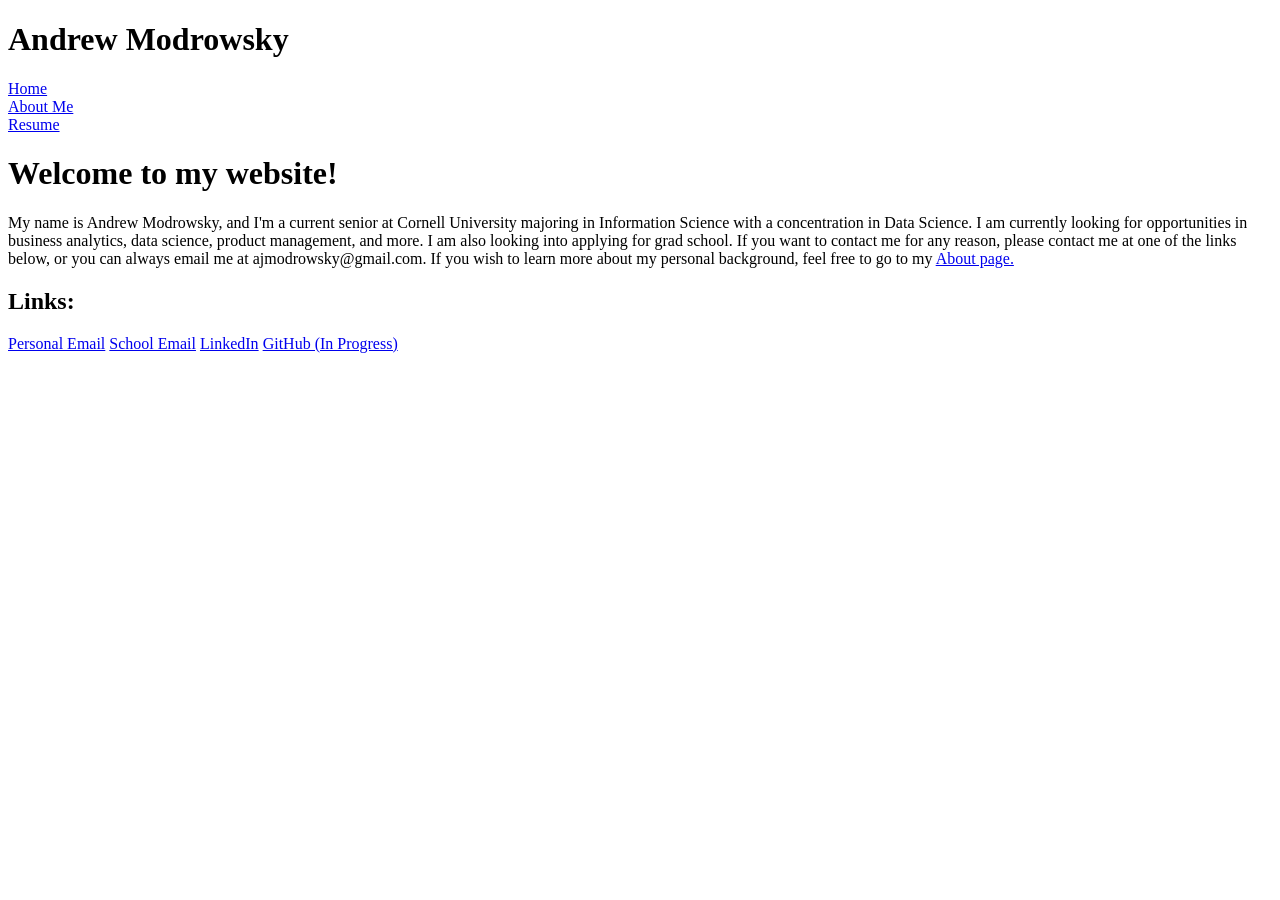
==== index.html @ b5ddab0b "Update index.html" ====
<!DOCTYPE html>
<html lang="en">

<head>
<meta charset="UTF-8" />
<meta name="viewport" content="width=device-width, initial-scale=1" />

<title>Andrew Modrowsky's Webpage</title>
<link rel="stylesheet" type="text/css" href="styles/site.css" />
</head>

<body>
    <h1 class="title"><strong>Andrew Modrowsky</strong></h1>
    <nav>
      <div class="page home">
        <a href="index.html">Home</a>
      </div>
      <div class="page about">
        <a href="about.html">About Me</a>
      </div>
      <div class="page contact">
        <a href="Modrowsky_Andrew_Resume_Research.pdf">Resume</a>
      </div>
    </nav>
<h1> Welcome to my website!</h1>
<p>My name is Andrew Modrowsky, and I'm a current senior at Cornell University majoring in Information Science with a concentration in Data Science. I am currently looking for opportunities in business analytics, data science, product management, and more. I am also looking into applying for grad school. If you want to contact me for any reason, please contact me at one of the links below, or you can always email me at ajmodrowsky@gmail.com. If you wish to learn more about my personal background, feel free to go to my <a href="about.html">About page.</a> 

<h2>Links:</h2>
<div class="links-container">
  <a href="mailto:ajmodrowsky@gmail.com">Personal Email</a>
  <a href="mailto:ajm464@cornell.edu">School Email</a>
  <a href="https://www.linkedin.com/in/andrew-modrowsky/">LinkedIn</a>
  <a href="https://github.com/ajmodrow">GitHub (In Progress)</a>
</div>
</body>


</html>
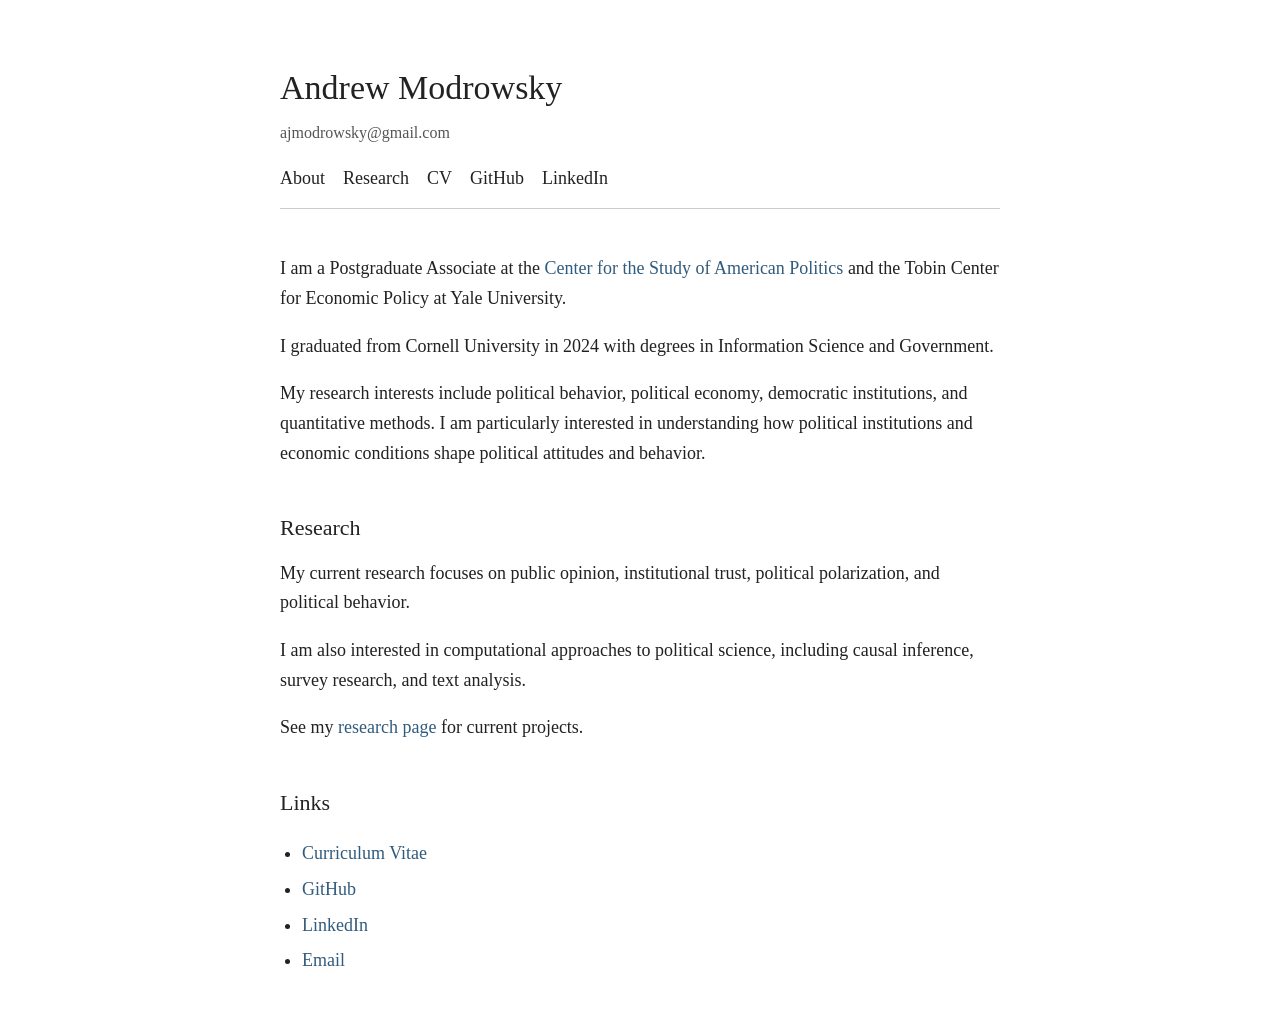
==== commit 09bf7631: "new changes" ====
--- a/index.html
+++ b/index.html
@@ -2,37 +2,97 @@
 <html lang="en">
 
 <head>
-<meta charset="UTF-8" />
-<meta name="viewport" content="width=device-width, initial-scale=1" />
+  <meta charset="UTF-8">
+  <meta name="viewport" content="width=device-width, initial-scale=1">
 
-<title>Andrew Modrowsky's Webpage</title>
-<link rel="stylesheet" type="text/css" href="styles/site.css" />
+  <title>Andrew Modrowsky</title>
+
+  <link rel="stylesheet" href="styles/site.css">
 </head>
 
 <body>
-    <h1 class="title"><strong>Andrew Modrowsky</strong></h1>
+
+  <header>
+    <h1>Andrew Modrowsky</h1>
+
+    <p class="contact">
+      ajmodrowsky@gmail.com
+    </p>
+
     <nav>
-      <div class="page home">
-        <a href="index.html">Home</a>
-      </div>
-      <div class="page about">
-        <a href="about.html">About Me</a>
-      </div>
-      <div class="page contact">
-        <a href="Modrowsky_Andrew_Resume_Research.pdf">Resume</a>
-      </div>
+      <a href="index.html">About</a>
+      <a href="research.html">Research</a>
+      <a href="Modrowsky_CV_Sep_26.pdf">CV</a>
+      <a href="https://github.com/ajmodrow">GitHub</a>
+      <a href="https://www.linkedin.com/in/andrew-modrowsky/">LinkedIn</a>
     </nav>
-<h1> Welcome to my website!</h1>
-<p>My name is Andrew Modrowsky, and I'm a current senior at Cornell University majoring in Information Science with a concentration in Data Science. I am currently looking for opportunities in business analytics, data science, product management, and more. I am also looking into applying for grad school. If you want to contact me for any reason, please contact me at one of the links below, or you can always email me at ajmodrowsky@gmail.com. If you wish to learn more about my personal background, feel free to go to my <a href="about.html">About page.</a> 
+  </header>
 
-<h2>Links:</h2>
-<div class="links-container">
-  <a href="mailto:ajmodrowsky@gmail.com">Personal Email</a>
-  <a href="mailto:ajm464@cornell.edu">School Email</a>
-  <a href="https://www.linkedin.com/in/andrew-modrowsky/">LinkedIn</a>
-  <a href="https://github.com/ajmodrow">GitHub (In Progress)</a>
-</div>
-</body>
+  <main>
+
+    <section>
+      <p>
+        I am a Postgraduate Associate at the
+        <a href="https://csap.yale.edu/">Center for the Study of American Politics</a>
+        and the Tobin Center for Economic Policy at Yale University.
+      </p>
+
+      <p>
+        I graduated from Cornell University in 2024 with degrees in
+        Information Science and Government.
+      </p>
+
+      <p>
+        My research interests include political behavior, political economy,
+        democratic institutions, and quantitative methods. I am particularly
+        interested in understanding how political institutions and economic
+        conditions shape political attitudes and behavior.
+      </p>
+    </section>
 
 
+    <section>
+      <h2>Research</h2>
+
+      <p>
+        My current research focuses on public opinion, institutional trust,
+        political polarization, and political behavior.
+      </p>
+
+      <p>
+        I am also interested in computational approaches to political science,
+        including causal inference, survey research, and text analysis.
+      </p>
+
+      <p>
+        See my <a href="research.html">research page</a> for current projects.
+      </p>
+    </section>
+
+
+    <section>
+      <h2>Links</h2>
+
+      <ul>
+        <li>
+          <a href="Modrowsky_CV_Sep_26.pdf">Curriculum Vitae</a>
+        </li>
+
+        <li>
+          <a href="https://github.com/ajmodrow">GitHub</a>
+        </li>
+
+        <li>
+          <a href="https://www.linkedin.com/in/andrew-modrowsky/">LinkedIn</a>
+        </li>
+
+        <li>
+          <a href="mailto:ajmodrowsky@gmail.com">Email</a>
+        </li>
+      </ul>
+    </section>
+
+  </main>
+
+</body>
 </html>
--- a/styles/site.css
+++ b/styles/site.css
@@ -0,0 +1,129 @@
+html {
+  background: #ffffff;
+}
+
+body {
+  max-width: 720px;
+  margin: 60px auto;
+  padding: 0 30px;
+
+  font-family: Georgia, "Times New Roman", serif;
+  font-size: 18px;
+  line-height: 1.65;
+
+  color: #222;
+}
+
+
+/* Header */
+
+header {
+  margin-bottom: 45px;
+}
+
+h1 {
+  font-size: 34px;
+  font-weight: normal;
+  margin: 0 0 4px 0;
+}
+
+.contact {
+  margin: 0 0 18px 0;
+  color: #555;
+  font-size: 16px;
+}
+
+
+/* Navigation */
+
+nav {
+  display: flex;
+  flex-wrap: wrap;
+  gap: 18px;
+
+  padding-bottom: 14px;
+  border-bottom: 1px solid #ccc;
+}
+
+nav a {
+  color: #222;
+  text-decoration: none;
+}
+
+nav a:hover {
+  text-decoration: underline;
+}
+
+
+/* Main content */
+
+main {
+  margin-top: 35px;
+}
+
+section {
+  margin-bottom: 42px;
+}
+
+h2 {
+  font-size: 22px;
+  font-weight: normal;
+
+  margin-top: 35px;
+  margin-bottom: 12px;
+}
+
+p {
+  margin: 0 0 18px 0;
+}
+
+
+/* Links */
+
+a {
+  color: #315b7d;
+  text-decoration: none;
+}
+
+a:hover {
+  text-decoration: underline;
+}
+
+
+/* Lists */
+
+ul {
+  padding-left: 22px;
+}
+
+li {
+  margin-bottom: 6px;
+}
+
+
+/* Images */
+
+img {
+  max-width: 100%;
+  height: auto;
+}
+
+
+/* Mobile */
+
+@media (max-width: 600px) {
+
+  body {
+    margin: 30px auto;
+    padding: 0 20px;
+    font-size: 17px;
+  }
+
+  h1 {
+    font-size: 29px;
+  }
+
+  nav {
+    gap: 12px;
+  }
+}
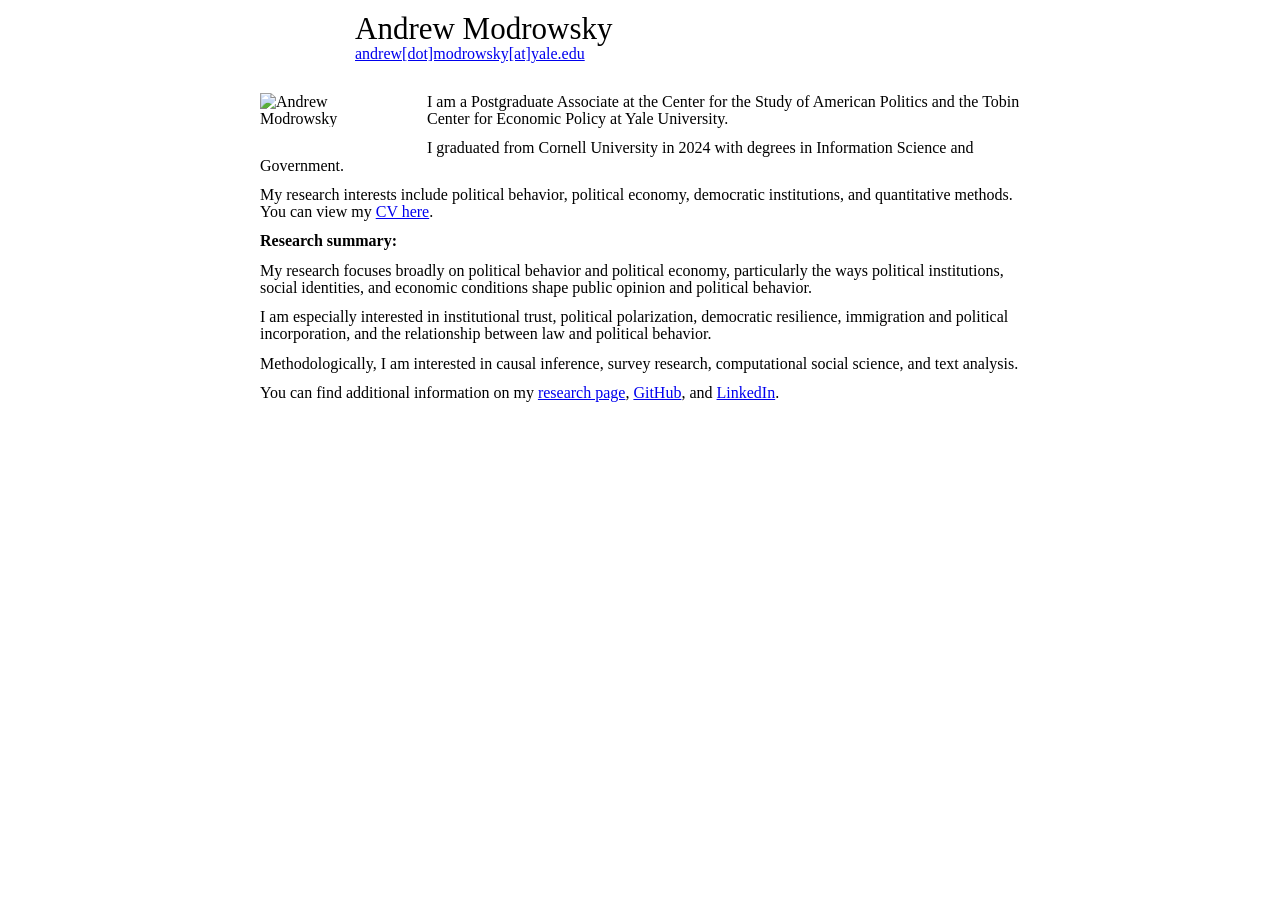
==== commit 18de5c1a: "commit new changes and style" ====
--- a/index.html
+++ b/index.html
@@ -6,91 +6,63 @@
   <meta name="viewport" content="width=device-width, initial-scale=1">
 
   <title>Andrew Modrowsky</title>
-
   <link rel="stylesheet" href="styles/site.css">
 </head>
 
 <body>
 
-  <header>
+  <div class="header">
     <h1>Andrew Modrowsky</h1>
-
-    <p class="contact">
-      ajmodrowsky@gmail.com
+    <p>
+      <a>andrew[dot]modrowsky[at]yale.edu</a>
     </p>
-
-    <nav>
-      <a href="index.html">About</a>
-      <a href="research.html">Research</a>
-      <a href="Modrowsky_CV_Sep_26.pdf">CV</a>
-      <a href="https://github.com/ajmodrow">GitHub</a>
-      <a href="https://www.linkedin.com/in/andrew-modrowsky/">LinkedIn</a>
-    </nav>
-  </header>
+  </div>
 
   <main>
 
-    <section>
-      <p>
-        I am a Postgraduate Associate at the
-        <a href="https://csap.yale.edu/">Center for the Study of American Politics</a>
-        and the Tobin Center for Economic Policy at Yale University.
-      </p>
+    <img src="SAM_0207.jpg" alt="Andrew Modrowsky" class="profile-photo">
 
-      <p>
-        I graduated from Cornell University in 2024 with degrees in
-        Information Science and Government.
-      </p>
+    <p>
+      I am a Postgraduate Associate at the Center for the Study of American Politics
+      and the Tobin Center for Economic Policy at Yale University.
+    </p>
 
-      <p>
-        My research interests include political behavior, political economy,
-        democratic institutions, and quantitative methods. I am particularly
-        interested in understanding how political institutions and economic
-        conditions shape political attitudes and behavior.
-      </p>
-    </section>
+    <p>
+      I graduated from Cornell University in 2024 with degrees in Information Science
+      and Government.
+    </p>
 
+    <p>
+      My research interests include political behavior, political economy,
+      democratic institutions, and quantitative methods.
+      You can view my <a href="Modrowsky_CV_Sep_26.pdf">CV here</a>.
+    </p>
 
-    <section>
-      <h2>Research</h2>
+    <p><strong>Research summary:</strong></p>
 
-      <p>
-        My current research focuses on public opinion, institutional trust,
-        political polarization, and political behavior.
-      </p>
+    <p>
+      My research focuses broadly on political behavior and political economy,
+      particularly the ways political institutions, social identities, and economic
+      conditions shape public opinion and political behavior.
+    </p>
 
-      <p>
-        I am also interested in computational approaches to political science,
-        including causal inference, survey research, and text analysis.
-      </p>
+    <p>
+      I am especially interested in institutional trust, political polarization,
+      democratic resilience, immigration and political incorporation, and the
+      relationship between law and political behavior.
+    </p>
 
-      <p>
-        See my <a href="research.html">research page</a> for current projects.
-      </p>
-    </section>
+    <p>
+      Methodologically, I am interested in causal inference, survey research,
+      computational social science, and text analysis.
+    </p>
 
-
-    <section>
-      <h2>Links</h2>
-
-      <ul>
-        <li>
-          <a href="Modrowsky_CV_Sep_26.pdf">Curriculum Vitae</a>
-        </li>
-
-        <li>
-          <a href="https://github.com/ajmodrow">GitHub</a>
-        </li>
-
-        <li>
-          <a href="https://www.linkedin.com/in/andrew-modrowsky/">LinkedIn</a>
-        </li>
-
-        <li>
-          <a href="mailto:ajmodrowsky@gmail.com">Email</a>
-        </li>
-      </ul>
-    </section>
+    <p>
+      You can find additional information on my
+      <a href="research.html">research page</a>,
+      <a href="https://github.com/ajmodrow">GitHub</a>, and
+      <a href="https://www.linkedin.com/in/andrew-modrowsky/">LinkedIn</a>.
+    </p>
 
   </main>
 
--- a/styles/site.css
+++ b/styles/site.css
@@ -1,129 +1,79 @@
 html {
-  background: #ffffff;
+  background-color: white;
 }
 
 body {
-  max-width: 720px;
-  margin: 60px auto;
-  padding: 0 30px;
+  width: 760px;
+  margin: 12px auto 40px auto;
 
-  font-family: Georgia, "Times New Roman", serif;
-  font-size: 18px;
-  line-height: 1.65;
+  font-family: "Times New Roman", Times, serif;
+  font-size: 16px;
+  line-height: 1.08;
 
-  color: #222;
+  color: black;
 }
 
-
-/* Header */
-
-header {
-  margin-bottom: 45px;
+.header {
+  margin-left: 95px;
+  margin-bottom: 30px;
 }
 
 h1 {
-  font-size: 34px;
+  font-size: 31px;
   font-weight: normal;
-  margin: 0 0 4px 0;
+  margin: 0;
 }
 
-.contact {
-  margin: 0 0 18px 0;
-  color: #555;
+.email {
+  margin: 0;
+  font-size: 15px;
+}
+
+a {
+  color: #0000ee;
+  text-decoration: underline;
+}
+
+a:visited {
+  color: #551a8b;
+}
+
+main {
   font-size: 16px;
 }
 
+.profile-photo {
+  float: left;
 
-/* Navigation */
+  width: 135px;
+  height: auto;
 
-nav {
-  display: flex;
-  flex-wrap: wrap;
-  gap: 18px;
-
-  padding-bottom: 14px;
-  border-bottom: 1px solid #ccc;
+  margin-right: 32px;
+  margin-bottom: 18px;
 }
 
-nav a {
-  color: #222;
-  text-decoration: none;
-}
-
-nav a:hover {
-  text-decoration: underline;
-}
-
-
-/* Main content */
-
-main {
-  margin-top: 35px;
-}
-
-section {
-  margin-bottom: 42px;
-}
-
-h2 {
-  font-size: 22px;
-  font-weight: normal;
-
-  margin-top: 35px;
+p {
+  margin-top: 0;
   margin-bottom: 12px;
 }
 
-p {
-  margin: 0 0 18px 0;
+strong {
+  font-weight: bold;
 }
 
-
-/* Links */
-
-a {
-  color: #315b7d;
-  text-decoration: none;
-}
-
-a:hover {
-  text-decoration: underline;
-}
-
-
-/* Lists */
-
-ul {
-  padding-left: 22px;
-}
-
-li {
-  margin-bottom: 6px;
-}
-
-
-/* Images */
-
-img {
-  max-width: 100%;
-  height: auto;
-}
-
-
-/* Mobile */
-
-@media (max-width: 600px) {
-
+@media (max-width: 800px) {
   body {
-    margin: 30px auto;
-    padding: 0 20px;
-    font-size: 17px;
+    width: auto;
+    margin: 20px;
   }
 
-  h1 {
-    font-size: 29px;
+  .header {
+    margin-left: 0;
   }
 
-  nav {
-    gap: 12px;
+  .profile-photo {
+    float: none;
+    display: block;
+    margin: 0 auto 20px auto;
   }
 }
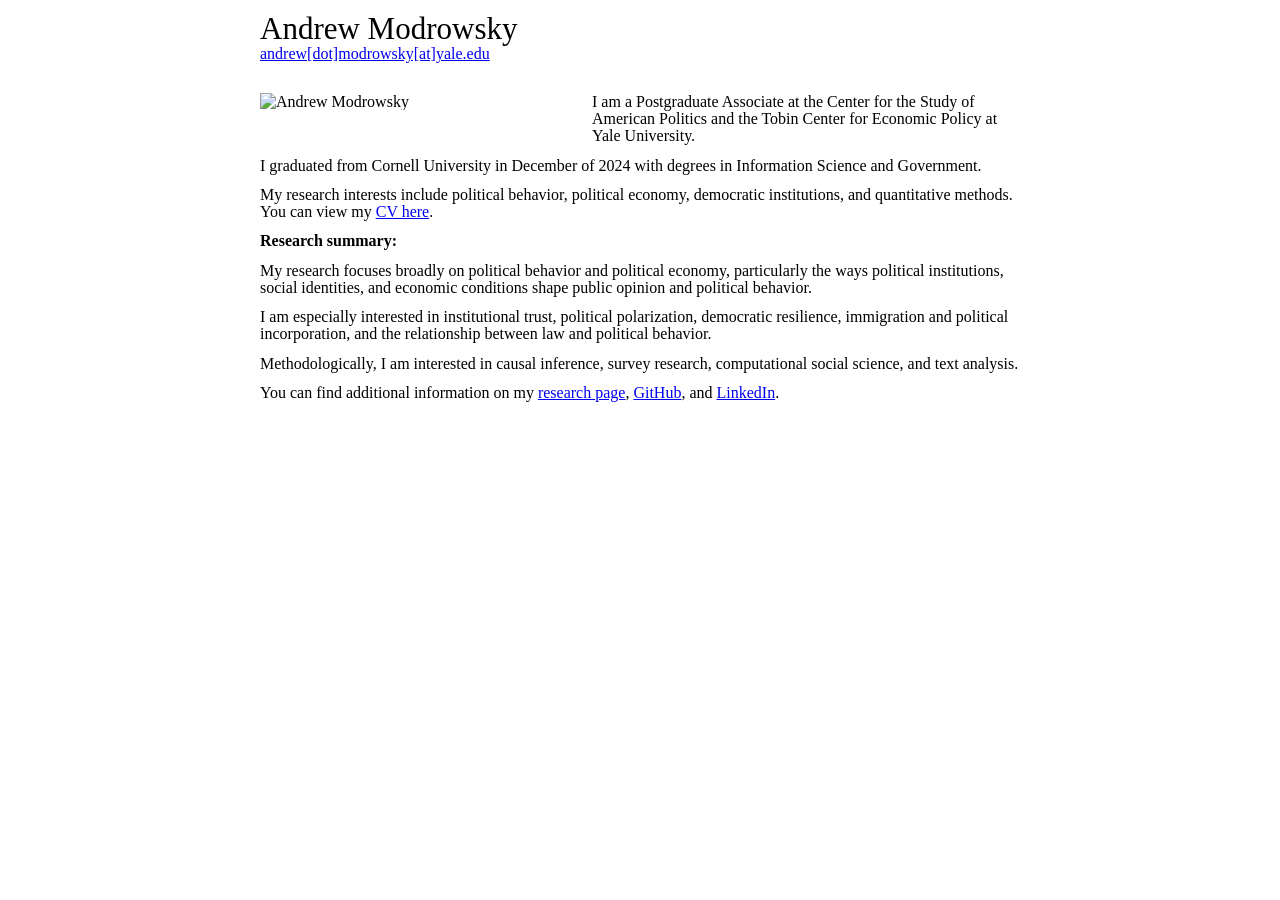
==== commit 5772f047: "new more changes" ====
--- a/index.html
+++ b/index.html
@@ -14,13 +14,13 @@
   <div class="header">
     <h1>Andrew Modrowsky</h1>
     <p>
-      <a>andrew[dot]modrowsky[at]yale.edu</a>
+       <a href="mailto:ajmodrowsky@gmail.com">andrew[dot]modrowsky[at]yale.edu</a>
     </p>
   </div>
 
   <main>
 
-    <img src="SAM_0207.jpg" alt="Andrew Modrowsky" class="profile-photo">
+    <img src="images/SAM_0207.jpg" alt="Andrew Modrowsky" class="profile-photo">
 
     <p>
       I am a Postgraduate Associate at the Center for the Study of American Politics
@@ -28,7 +28,7 @@
     </p>
 
     <p>
-      I graduated from Cornell University in 2024 with degrees in Information Science
+      I graduated from Cornell University in December of 2024 with degrees in Information Science
       and Government.
     </p>
 
--- a/styles/site.css
+++ b/styles/site.css
@@ -14,7 +14,7 @@
 }
 
 .header {
-  margin-left: 95px;
+  margin-left: 0px;
   margin-bottom: 30px;
 }
 
@@ -45,7 +45,7 @@
 .profile-photo {
   float: left;
 
-  width: 135px;
+  width: 300px;
   height: auto;
 
   margin-right: 32px;
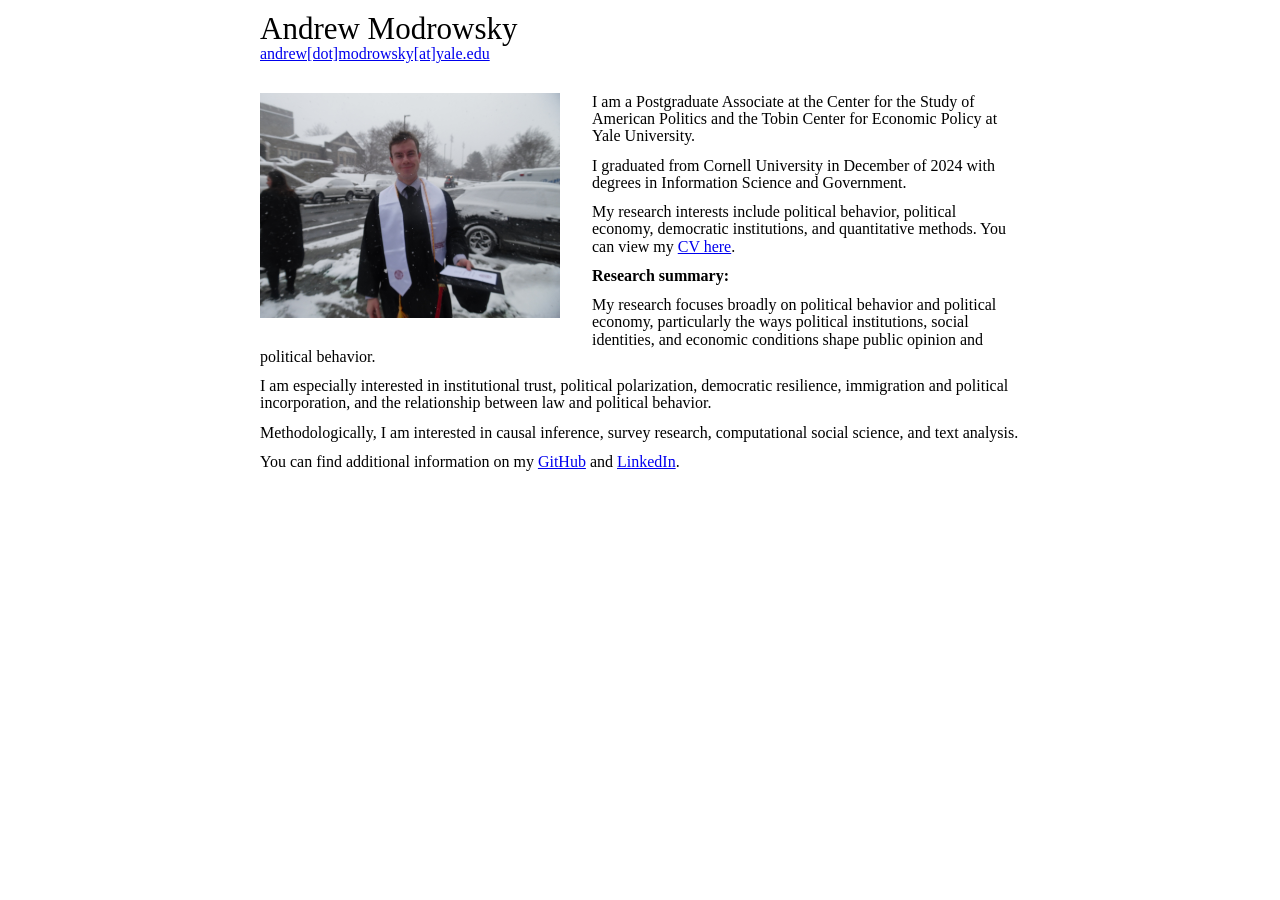
==== commit 130c99e4: "fixing issues" ====
--- a/index.html
+++ b/index.html
@@ -20,7 +20,7 @@
 
   <main>
 
-    <img src="images/SAM_0207.jpg" alt="Andrew Modrowsky" class="profile-photo">
+    <img src="images/andrew.jpg" alt="Andrew Modrowsky" class="profile-photo">
 
     <p>
       I am a Postgraduate Associate at the Center for the Study of American Politics
@@ -59,8 +59,7 @@
 
     <p>
       You can find additional information on my
-      <a href="research.html">research page</a>,
-      <a href="https://github.com/ajmodrow">GitHub</a>, and
+      <a href="https://github.com/ajmodrow">GitHub</a> and
       <a href="https://www.linkedin.com/in/andrew-modrowsky/">LinkedIn</a>.
     </p>
 
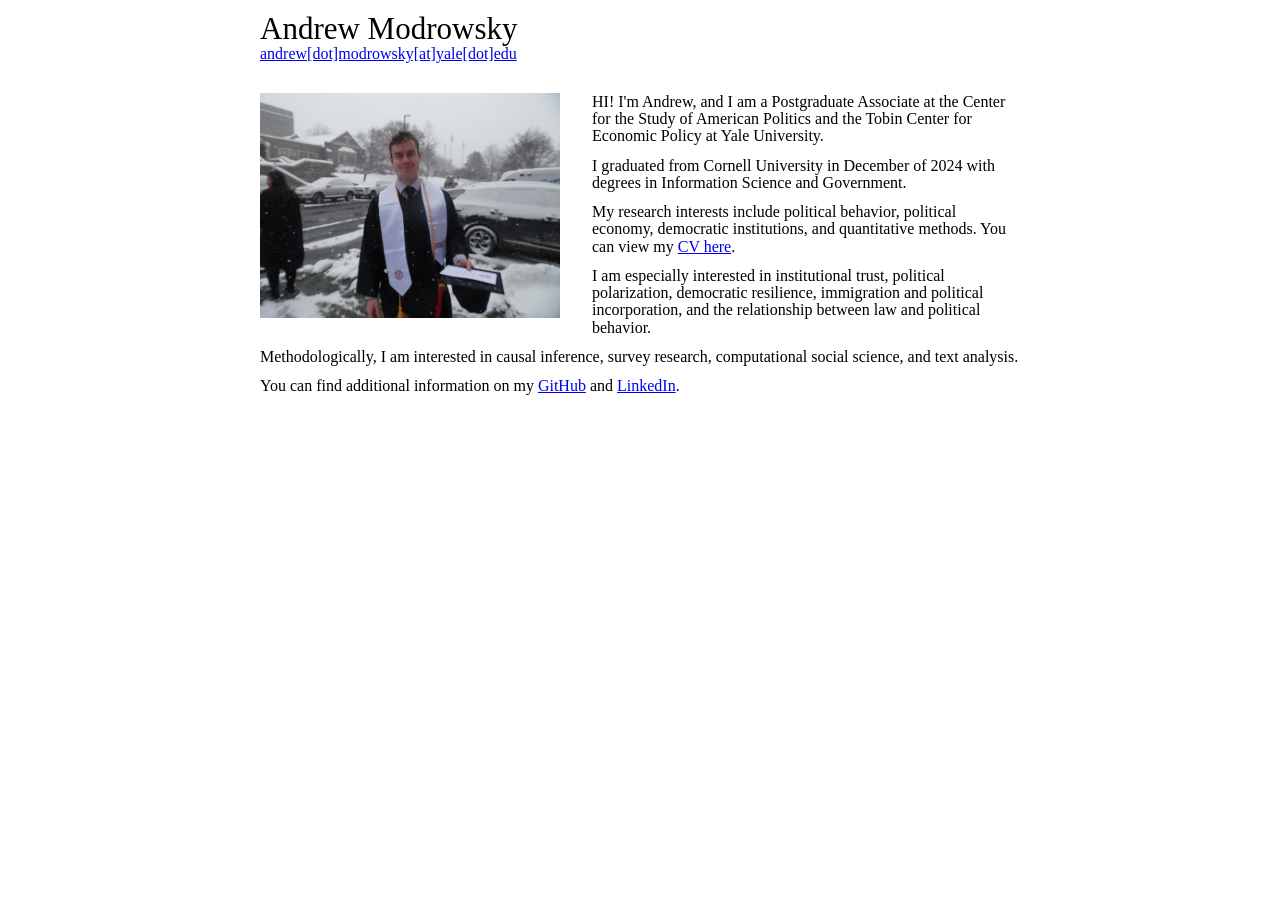
==== commit dd28703f: "more changes" ====
--- a/index.html
+++ b/index.html
@@ -14,7 +14,7 @@
   <div class="header">
     <h1>Andrew Modrowsky</h1>
     <p>
-       <a href="mailto:ajmodrowsky@gmail.com">andrew[dot]modrowsky[at]yale.edu</a>
+       <a href="mailto:ajmodrowsky@gmail.com">andrew[dot]modrowsky[at]yale[dot]edu</a>
     </p>
   </div>
 
@@ -23,7 +23,7 @@
     <img src="images/andrew.jpg" alt="Andrew Modrowsky" class="profile-photo">
 
     <p>
-      I am a Postgraduate Associate at the Center for the Study of American Politics
+      HI! I'm Andrew, and I am a Postgraduate Associate at the Center for the Study of American Politics
       and the Tobin Center for Economic Policy at Yale University.
     </p>
 
@@ -36,14 +36,6 @@
       My research interests include political behavior, political economy,
       democratic institutions, and quantitative methods.
       You can view my <a href="Modrowsky_CV_Sep_26.pdf">CV here</a>.
-    </p>
-
-    <p><strong>Research summary:</strong></p>
-
-    <p>
-      My research focuses broadly on political behavior and political economy,
-      particularly the ways political institutions, social identities, and economic
-      conditions shape public opinion and political behavior.
     </p>
 
     <p>
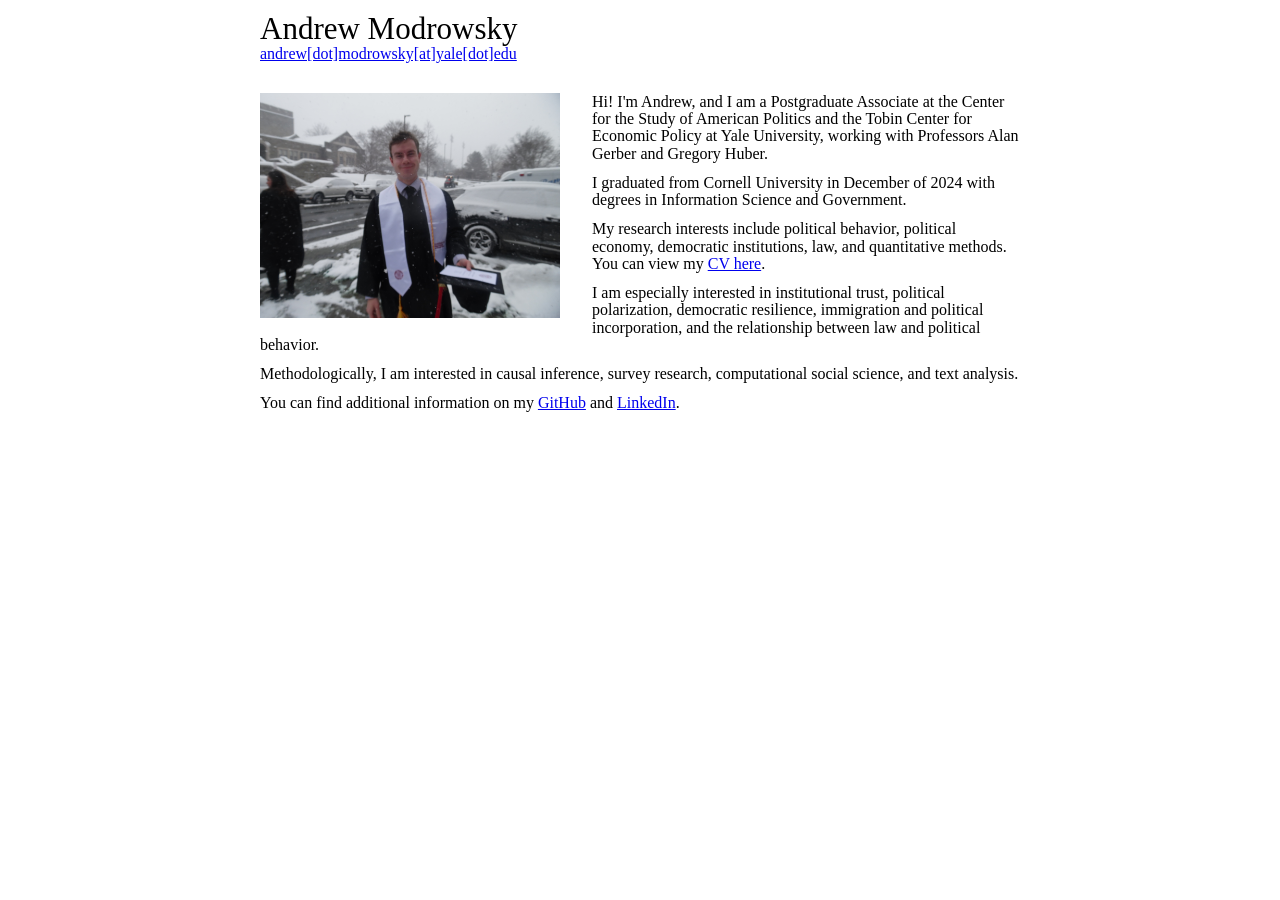
==== commit 7366766e: "minor changes" ====
--- a/index.html
+++ b/index.html
@@ -23,18 +23,18 @@
     <img src="images/andrew.jpg" alt="Andrew Modrowsky" class="profile-photo">
 
     <p>
-      HI! I'm Andrew, and I am a Postgraduate Associate at the Center for the Study of American Politics
-      and the Tobin Center for Economic Policy at Yale University.
+      Hi! I'm Andrew, and I am a Postgraduate Associate at the Center for the Study of American Politics
+      and the Tobin Center for Economic Policy at Yale University, working with Professors Alan Gerber and Gregory Huber.
     </p>
 
     <p>
       I graduated from Cornell University in December of 2024 with degrees in Information Science
-      and Government.
+      and Government. 
     </p>
 
     <p>
       My research interests include political behavior, political economy,
-      democratic institutions, and quantitative methods.
+      democratic institutions, law, and quantitative methods.
       You can view my <a href="Modrowsky_CV_Sep_26.pdf">CV here</a>.
     </p>
 
@@ -46,7 +46,7 @@
 
     <p>
       Methodologically, I am interested in causal inference, survey research,
-      computational social science, and text analysis.
+      computational social science, and text analysis. 
     </p>
 
     <p>
